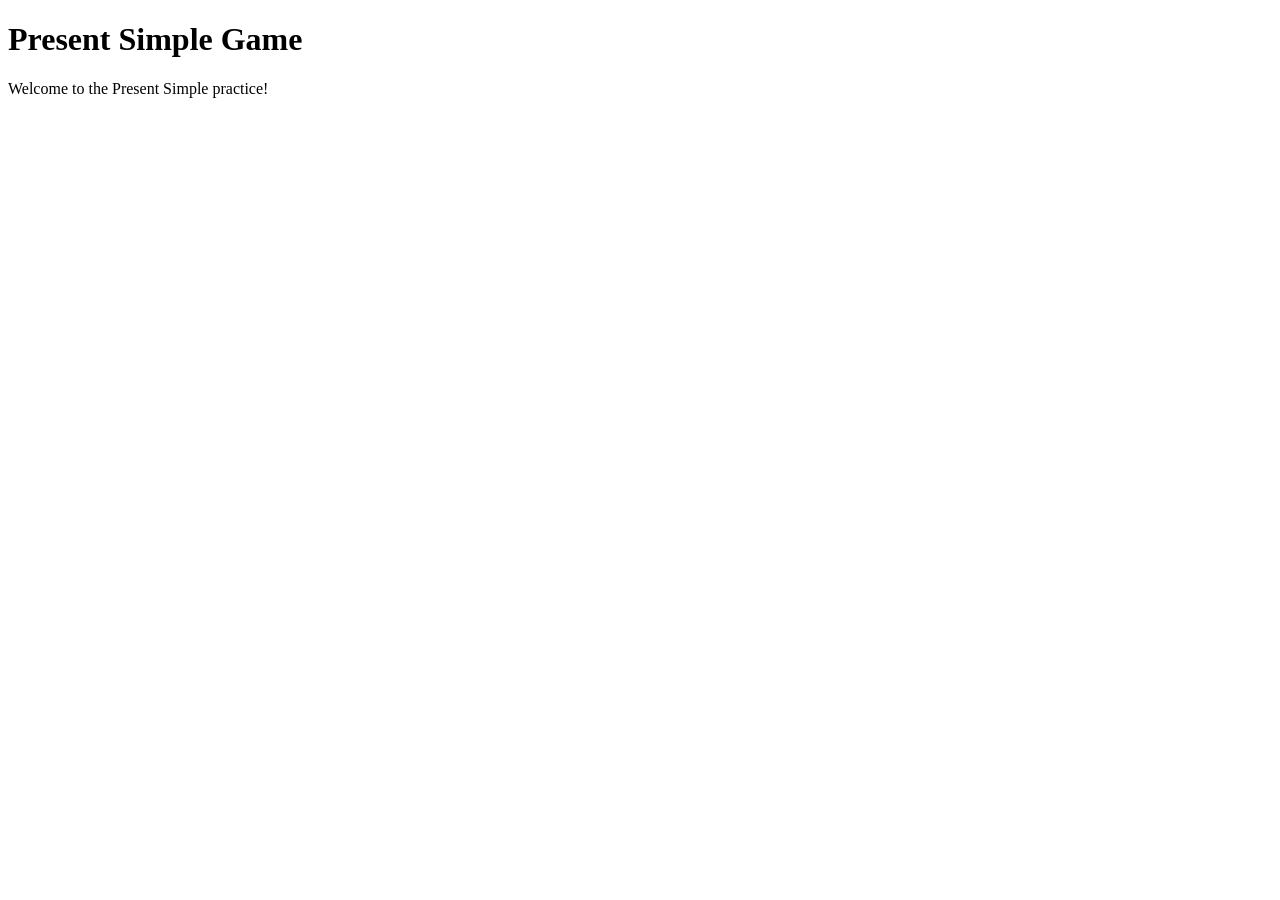
==== games/present-simple/index.html @ 7447dc5a "Create Present Simple game" ====
<!DOCTYPE html>
<html lang="en">

<head>
<meta charset="UTF-8">
<meta name="viewport" content="width=device-width, initial-scale=1.0">

<title>Present Simple Game</title>

</head>

<body>

<h1>Present Simple Game</h1>

<p>Welcome to the Present Simple practice!</p>

</body>

</html>
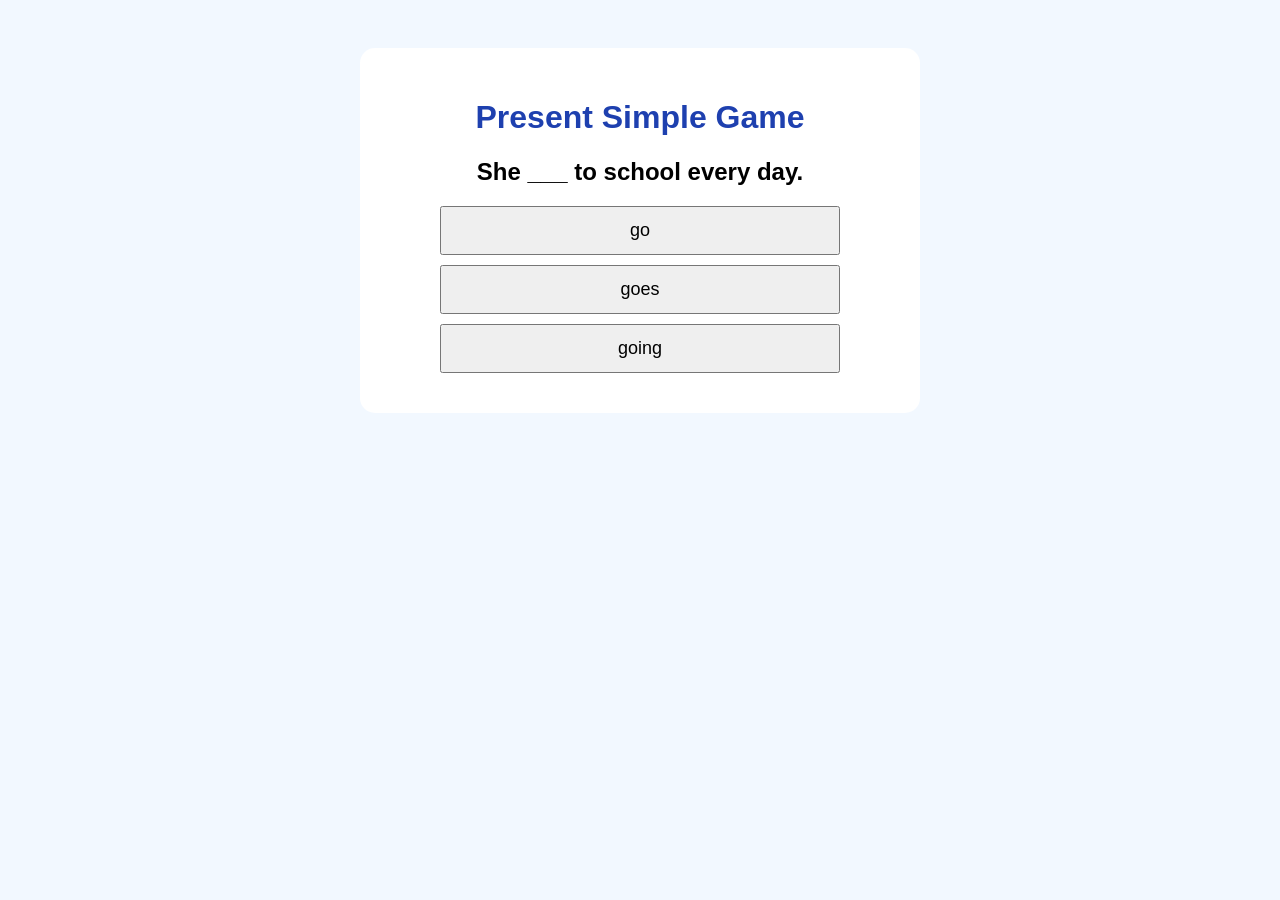
==== commit c06a9175: "Connect game files" ====
--- a/games/present-simple/index.html
+++ b/games/present-simple/index.html
@@ -2,18 +2,30 @@
 <html lang="en">
 
 <head>
+
 <meta charset="UTF-8">
 <meta name="viewport" content="width=device-width, initial-scale=1.0">
 
 <title>Present Simple Game</title>
 
+<link rel="stylesheet" href="style.css">
+
 </head>
 
 <body>
 
+<div class="game-box" id="game">
+
 <h1>Present Simple Game</h1>
 
-<p>Welcome to the Present Simple practice!</p>
+<h2 id="question"></h2>
+
+<div id="answers"></div>
+
+</div>
+
+
+<script src="script.js"></script>
 
 </body>
 
--- a/games/present-simple/style.css
+++ b/games/present-simple/style.css
@@ -0,0 +1,27 @@
+body {
+    font-family: Arial, sans-serif;
+    text-align: center;
+    background: #f2f8ff;
+    padding: 40px;
+}
+
+h1 {
+    color: #1e40af;
+}
+
+.game-box {
+    background: white;
+    max-width: 500px;
+    margin: auto;
+    padding: 30px;
+    border-radius: 15px;
+}
+
+button {
+    display: block;
+    width: 80%;
+    margin: 10px auto;
+    padding: 12px;
+    font-size: 18px;
+    cursor: pointer;
+}
